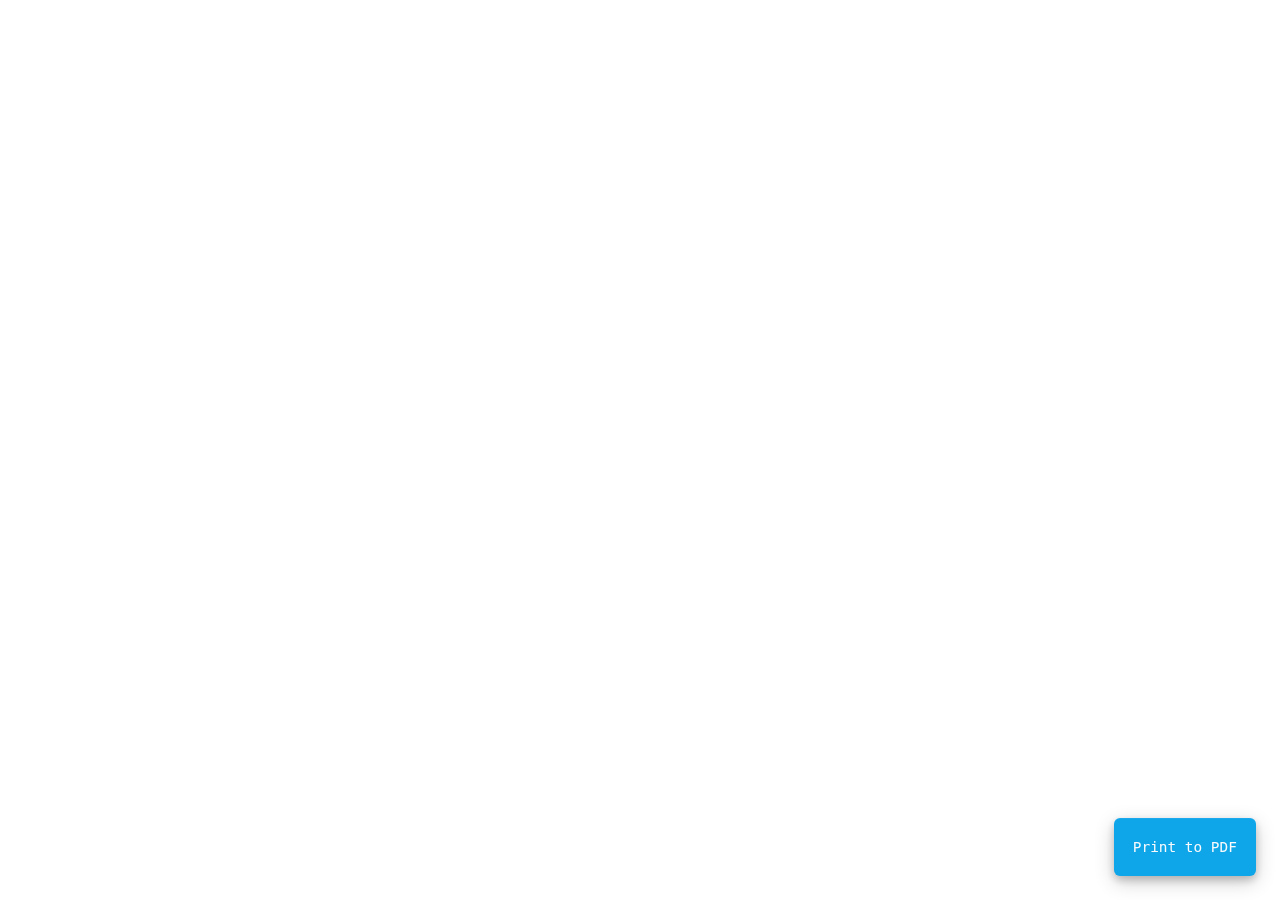
==== print.html @ cff609cf "moving labels" ====
<!DOCTYPE html>
<html>
<head>
   <title>Assignment Cover</title>
   <meta http-equiv="content-type" content="text/html; charset=utf-8">
   <meta name="viewport" content="width=device-width, initial-scale=1.0, maximum-scale=1.0, user-scalable=no">
   <meta name="HandheldFriendly" content="true">
   <meta name="description" content="ACover lets you print cover pages for school, college, or university assignments.">
   <meta name="author" content="ACover">
   <link rel="canonical" href="https://naeembolchhi.github.io/acover/">

   <link rel="apple-touch-icon" type="image/png" sizes="180x180" href="app/180.png">
   <link rel="icon" type="image/png" sizes="32x32" href="app/32.png">
   <link rel="icon" type="image/png" sizes="194x194" href="app/194.png">
   <link rel="icon" type="image/png" sizes="192x192" href="app/192.png">
   <link rel="icon" type="image/png" sizes="16x16" href="app/16.png">
   <link rel="image_src" type="image/png" sizes="256x256" href="app/256.png">
   <link rel="shortcut icon" type="image/x-icon" href="app/favicon.ico">
   <link rel="manifest" href="app/site.webmanifest">
   <link rel="mask-icon" href="app/safari.svg" color="#7398d9">
   <meta name="apple-mobile-web-app-title" content="ACover">
   <meta name="application-name" content="ACover">
   <meta name="theme-color" content="#070b0c">
   <meta name="darkreader-lock">

   <!-- <link rel="stylesheet" type="text/css" href="styles/fontasm.css"> -->
   <link rel="stylesheet" type="text/css" href="styles/cascadiacode.min.css">
   <!-- <link rel="stylesheet" type="text/css" href="styles/main.css"> -->
   <link rel="stylesheet" type="text/css" href="styles/print.min.css">

   <meta property="og:site_name" content="ACover">
   <meta property="og:title" content="ACover">
   <meta property="og:type" content="website">
   <meta property="og:url" content="https://naeembolchhi.github.io/acover/">
   <meta property="og:image" content="https://naeembolchhi.github.io/acover/app/ograph.png?20241122211704">
   <meta property="og:image:type" content="image/png">
   <meta property="og:image:width" content="1200">
   <meta property="og:image:height" content="1200">
   <meta property="og:image:alt" content="ACover Logo">
   <meta property="og:description" content="ACover lets you print cover pages for school, college, or university assignments.">

   <meta name="twitter:title" content="ACover">
   <meta name="twitter:image" content="https://naeembolchhi.github.io/acover/app/twitter.png?20241122211704">
   <meta name="twitter:card" content="summary_large_image">
</head>
<body>
    <content>
        <div>
            <span name="cc" title="Course Code"></span>
            <span name="cn" title="Course Name"></span>
        </div>
        <div>
            <span name="tn" title="Teacher Name"></span>
            <span name="tc" title="Teacher Short Code"></span>
        </div>
        <span name="td" title="Teacher Designation"></span>
        <span name="ah" title="Assignment Heading"></span>
        <div class="outline">
            <span name="at" title="Assignment Topic"></span>
        </div>
        <span name="sn" title="Student Name"></span>
        <span name="sc" title="Student Code"></span>
        <span name="si" title="Student ID No."></span>
        <span name="sr" title="Student Roll No."></span>
        <div>
            <span name="sb" title="Student Batch"></span>
            <span name="ss" title="Course Section"></span>
        </div>
        <span name="sd" title="Date of Submission"></span>
        <span name="dn" title="Department Name"></span>
        <span name="un" title="University Name"></span>
    </content>
    <span class="no-select" id="print">Print to PDF</span>
    <script type="text/javascript" src="scripts/getvar.min.js"></script>
    <script type="text/javascript" src="scripts/print.min.js"></script>
</body>
</html>
---- styles/main.css ----
* {
  scrollbar-width: thin !important;
  scrollbar-color: var(--accent-1) rgba(0, 0, 0, 0) !important;
}
*, *::before, *::after {
  box-sizing: inherit;
  outline: none;
  transition-duration: 0.1s;
  -webkit-tap-highlight-color: transparent;
}

*::-webkit-scrollbar {
  width: 7px !important;
  height: 7px !important;
}

*::-webkit-scrollbar-thumb {
  background: var(--accent-1) !important;
}

*::-webkit-scrollbar-track {
  background: rgba(0, 0, 0, 0) !important;
}

body,
html {
  height: 100%;
  width: 100%;
  line-height: 1.3;
}

html {
  --serif: "Times New Roman", serif;
  --mono: "Cascadia Code", monospace;
  font-family: var(--serif);
  font-size: 10px;
  box-sizing: border-box;
}
@media only screen and (max-width: 1280px) {
  html {
    font-size: 9.5px;
  }
}
@media only screen and (max-width: 1024px) {
  html {
    font-size: 9px;
  }
}
@media only screen and (max-width: 768px) {
  html {
    font-size: 8.5px;
  }
}
@media only screen and (max-width: 640px) {
  html {
    font-size: 8px;
  }
}
html, html.darkmode {
  --background-1: #0b1023;
  --background-2: #1e293b;
  --background-2h: #334155;
  --main-text: #f8fafc;
  --accent: #0ea5e9;
  --accent-h: #38bdf8;
  --accent-alt: #6467f2;
  --accent-alt-h: #8284f7;
  --success: #339933;
  --failure: #bb3333;
}

body {
  color: var(--main-text);
  fill: var(--main-text);
  background: var(--background-1);
  padding: 0;
  margin: 0;
  font-size: 1.8rem;
  display: flex;
  align-items: center;
  justify-content: center;
}

a {
  text-decoration: none;
  color: inherit;
}

input {
  font-family: var(--mono);
}

label {
  -webkit-touch-callout: none;
  -webkit-user-select: none;
  -moz-user-select: none;
  user-select: none;
}

content {
  display: flex;
  align-items: center;
  justify-content: space-between;
  flex-direction: column;
  gap: 2.5rem;
  height: 100%;
  width: 100%;
}
content input[type=submit] {
  display: none;
}
content form {
  padding: 2.5rem 2.5rem;
  width: 100%;
  display: flex;
  align-items: center;
  justify-content: center;
  flex-direction: column;
  gap: 4.25rem;
}
@media only screen and (max-width: 480px) {
  content form {
    gap: 3.75rem;
    height: calc(100svh - 8.5rem - 12.5rem - 5rem);
    justify-content: flex-start;
    overflow: auto;
  }
}
content form div {
  display: flex;
  flex-wrap: wrap;
  align-items: center;
  justify-content: center;
  gap: 2.75rem;
}
@media only screen and (max-width: 480px) {
  content form div {
    width: 100%;
    flex-direction: column;
  }
  content form div > i:has(> input[type=text]) {
    min-width: 100%;
  }
}
content form div:not(.combo) {
  width: 100%;
}
content form div.combo {
  flex: 1 0 auto;
  min-width: 18rem;
  max-width: 36rem;
  gap: 0;
  flex-wrap: nowrap;
  flex-direction: row-reverse;
}
@media only screen and (max-width: 480px) {
  content form div.combo > i:has(> input[type=text]) {
    min-width: unset;
    flex: 1 0 auto;
  }
}
@media only screen and (max-width: 480px) {
  content form div.combo {
    max-width: unset;
  }
}
content form i:has(> input[type=text]) {
  font-style: normal;
  position: relative;
  font-family: var(--mono);
  font-size: 1.6rem;
  background: transparent;
  border: 0;
  color: var(--main-text);
  background: var(--background-2);
  height: 4rem;
  padding: 0 1.5rem;
  box-shadow: inset 0 1px 0 0 rgba(255, 255, 255, 0.0509803922);
  border-radius: 6px;
  width: 1px;
  flex: 1 0 auto;
  min-width: 18rem;
  max-width: 36rem;
  border-left: 3px solid transparent;
}
content form i:has(> input[type=text]) input[type=text] {
  height: 100%;
  width: 100%;
  border: 0;
  color: inherit;
  background: transparent;
}
content form i:has(> input[type=text]) label {
  position: absolute;
  height: 100%;
  width: 100%;
  display: flex;
  align-items: center;
  left: 0;
  top: 0;
  padding: 0 1.5rem;
  opacity: 0.5;
  cursor: text;
}
content form i:has(> input[type=text]):focus-within label, content form i:has(> input[type=text]).keepabove label {
  height: unset;
  top: -2rem;
  font-size: 1.2rem;
  cursor: default;
}
content form i:has(> input[type=text]):hover, content form i:has(> input[type=text]):focus {
  background: var(--background-2h);
}
@media only screen and (max-width: 480px) {
  content form i:has(> input[type=text]) {
    max-width: unset;
  }
}
content form i:has(> input[type=text])[required] {
  border-color: var(--accent);
}
content form i:has(> input[type=text]):not([required]) {
  border-color: transparent;
}
content form #swap {
  display: flex;
  align-items: center;
  justify-content: center;
  padding: 0 1.5rem;
  height: 4rem;
  background: var(--accent);
  box-shadow: inset 0 1px 0 0 rgba(255, 255, 255, 0.0509803922);
  border-radius: 0 6px 6px 0;
  font-family: var(--mono);
}
content form #swap:hover, content form #swap:focus {
  cursor: pointer;
  background: var(--accent-h);
}
content form i:has(> #swaptarget) {
  border-radius: 6px 0 0 6px;
}

header {
  display: flex;
  align-items: center;
  justify-content: center;
  height: 8.5rem;
  padding: 2.5rem 2.5rem 0 2.5rem;
  width: 100%;
}
header #logo {
  display: flex;
  font-family: var(--serif);
  font-size: 5rem;
  font-weight: 700;
  cursor: pointer;
  fill: var(--accent);
}
header #logo:hover, header #logo:focus {
  fill: var(--accent-h);
}
header #logo:active {
  transform: scale(0.9);
}
header #logo svg {
  height: 1em;
  width: auto;
}

footer {
  display: flex;
  align-items: center;
  justify-content: center;
  flex-wrap: wrap;
  height: 8rem;
  width: 100%;
  margin: 0 auto;
  padding: 0 2.5rem 2.5rem 2.5rem;
  gap: 1.5rem;
}
@media only screen and (max-width: 480px) {
  footer {
    height: 15rem;
  }
}
footer #generate, footer #share {
  width: 1px;
  max-width: 36rem;
  flex: 1 0 auto;
  display: flex;
  align-items: center;
  justify-content: center;
  border: 0;
  height: 5.5rem;
  padding: 0 2rem;
  border-radius: 6px;
  box-shadow: inset 0 1px 0 0 rgba(255, 255, 255, 0.0509803922);
  cursor: pointer;
  color: var(--main-text);
  font-size: 1.6rem;
  font-family: var(--mono);
  font-weight: 700;
}
footer #generate:active, footer #share:active {
  transform: translateY(3px);
}
@media only screen and (max-width: 480px) {
  footer #generate, footer #share {
    max-width: unset;
    width: 100%;
  }
}
footer #generate {
  background: var(--accent);
}
footer #generate:hover, footer #generate:focus {
  background: var(--accent-h);
}
footer #share:not(.success):not(.failure) {
  background: var(--accent-alt);
}
footer #share:not(.success):not(.failure) > .pass, footer #share:not(.success):not(.failure) > .fail {
  display: none;
}
footer #share:not(.success):not(.failure):hover, footer #share:not(.success):not(.failure):focus {
  background: var(--accent-alt-h);
}
footer #share.success {
  background: var(--success);
}
footer #share.success > .general, footer #share.success > .fail {
  display: none;
}
footer #share.failure {
  background: var(--failure);
}
footer #share.failure > .pass, footer #share.failure > .general {
  display: none;
}/*# sourceMappingURL=main.css.map */
---- styles/print.min.css ----
*,::after,::before{box-sizing:border-box}.no-select{-webkit-touch-callout:none;-webkit-user-select:none;-moz-user-select:none;user-select:none}body,html{height:100%;width:100%;line-height:1.3}html{--serif:"Times New Roman",serif;--mono:"Cascadia Code",monospace;font-family:var(--serif);font-size:12px}body{color:#000;fill:#000;background:#fff;padding:0;margin:0;font-size:1.5rem;display:flex;align-items:center;justify-content:center}content{height:100%;width:100%;display:flex;align-items:center;justify-content:center;flex-direction:column;gap:1.6rem}@media only screen{content{max-height:141.4285714286svw;max-width:70.7070707071svh}}content div{display:flex;align-items:center;justify-content:center}content div.outline{border:1px solid rgba(0,0,0,.2);border-radius:6px;height:1px;min-height:5rem;padding:2.5rem 2.5rem;text-align:center;width:70%;max-width:70%}content div.outline:has(.none){display:none}content span{text-align:center}content span[name=ah],content span[name=cc],content span[name=cn]{font-weight:700;font-size:2.4rem}content span[name=cc]::after{content:":";padding-right:.8rem}content span[name=at],content span[name=dn],content span[name=sb],content span[name=sc],content span[name=sd],content span[name=si],content span[name=sn],content span[name=sr],content span[name=ss],content span[name=tc],content span[name=td],content span[name=tn],content span[name=un]{font-size:1.5rem}content span[name=tc]::before{content:"(";padding-left:.5rem}content span[name=tc]::after{content:")"}content span[name=sn]{font-size:1.8rem;font-weight:700}content span[name=sc]::before{content:"Code:";padding-right:.5rem}content span[name=si]::before{content:"ID No.:";padding-right:.5rem}content span[name=sr]::before{content:"Roll No.:";padding-right:.5rem}content span[name=sb]::before{content:"Batch:";padding-right:.5rem}content span[name=sb]::after{content:",";padding-right:.5rem}content span[name=ss]::before{content:"Section:";padding-right:.5rem}content span[name=sd]::before{content:"Date of Submission:";padding-right:.5rem}content span[name=ah],content span[name=sn]{margin-top:8rem}content span[name=sd]{margin:5rem 0}content span.none{display:none}#print{display:flex;align-items:center;justify-content:center;position:fixed;bottom:2rem;right:2rem;background:#0ea5e9;color:#f8fafc;font-family:"Cascadia Code",monospace;font-size:1.2rem;height:4.8rem;padding:0 1.6rem;border-radius:6px;cursor:pointer;box-shadow:inset 0 1px 0 0 rgba(255,255,255,.0509803922),0 4px 8px 0 rgba(0,0,0,.2),0 6px 20px 0 rgba(0,0,0,.19)}#print:focus,#print:hover{background:#38bdf8}#print:active{transform:translateY(3px)}@media print{#print{display:none}}.none{display:none}
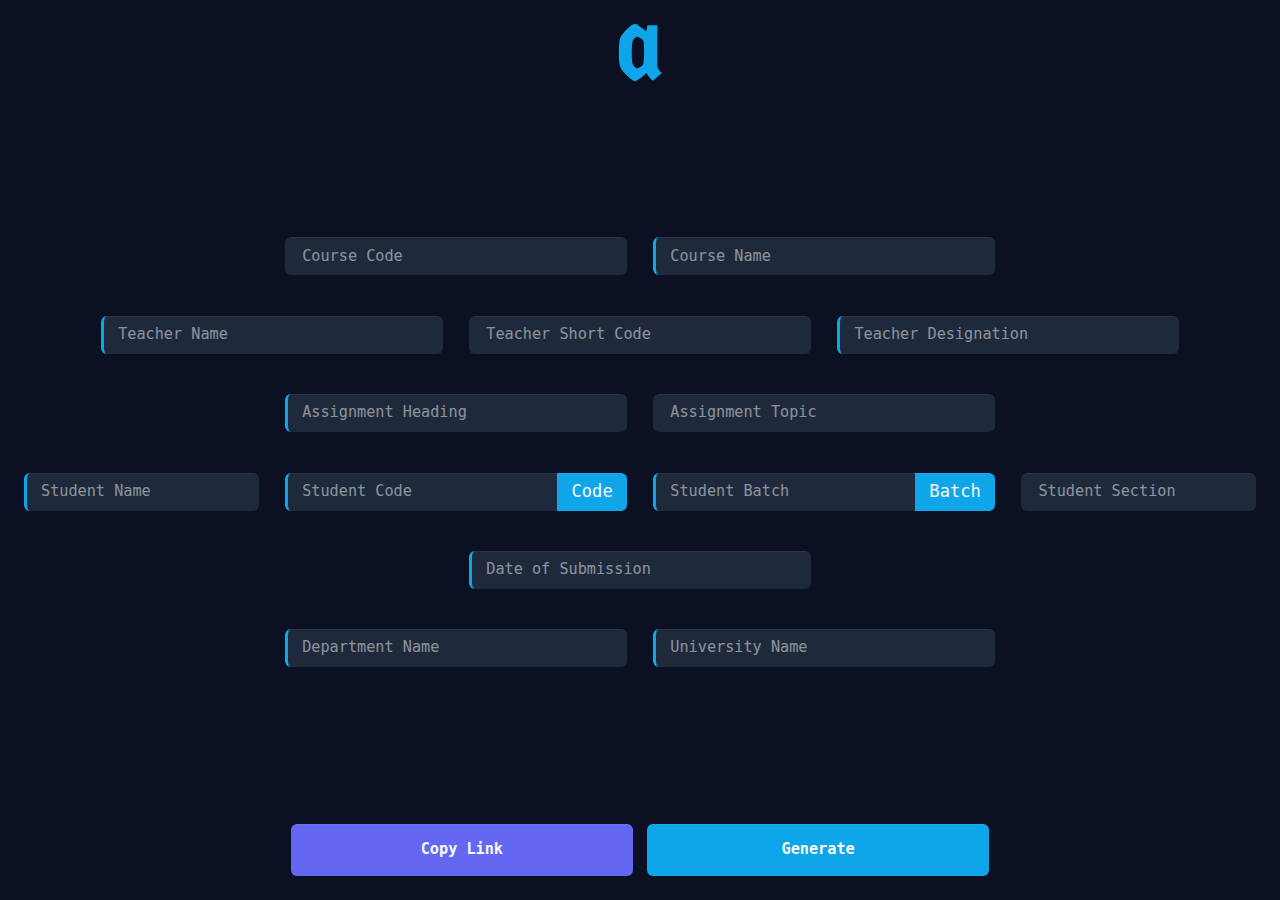
==== commit e52546c9: "bug fixes" ====
--- a/print.html
+++ b/print.html
@@ -1,5 +1,5 @@
 <!DOCTYPE html>
-<html>
+<html data-page="print">
 <head>
    <title>Assignment Cover</title>
    <meta http-equiv="content-type" content="text/html; charset=utf-8">
@@ -64,7 +64,8 @@
         <span name="sr" title="Student Roll No."></span>
         <div>
             <span name="sb" title="Student Batch"></span>
-            <span name="ss" title="Course Section"></span>
+            <span name="in" title="Student Intake"></span>
+            <span name="ss" title="Section"></span>
         </div>
         <span name="sd" title="Date of Submission"></span>
         <span name="dn" title="Department Name"></span>
--- a/styles/main.css
+++ b/styles/main.css
@@ -184,11 +184,13 @@
   border-left: 3px solid transparent;
 }
 content form i:has(> input[type=text]) input[type=text] {
+  position: relative;
   height: 100%;
   width: 100%;
   border: 0;
   color: inherit;
   background: transparent;
+  z-index: 1;
 }
 content form i:has(> input[type=text]) label {
   position: absolute;
@@ -200,6 +202,7 @@
   top: 0;
   padding: 0 1.5rem;
   opacity: 0.5;
+  z-index: 0;
   cursor: text;
 }
 content form i:has(> input[type=text]):focus-within label, content form i:has(> input[type=text]).keepabove label {
@@ -208,7 +211,7 @@
   font-size: 1.2rem;
   cursor: default;
 }
-content form i:has(> input[type=text]):hover, content form i:has(> input[type=text]):focus {
+content form i:has(> input[type=text]):has(input[type=text]:hover), content form i:has(> input[type=text]):has(input[type=text]:focus) {
   background: var(--background-2h);
 }
 @media only screen and (max-width: 480px) {
@@ -216,13 +219,10 @@
     max-width: unset;
   }
 }
-content form i:has(> input[type=text])[required] {
+content form i:has(> input[type=text]):has(input[required]) {
   border-color: var(--accent);
 }
-content form i:has(> input[type=text]):not([required]) {
-  border-color: transparent;
-}
-content form #swap {
+content form #swap1, content form #swap2 {
   display: flex;
   align-items: center;
   justify-content: center;
@@ -233,11 +233,11 @@
   border-radius: 0 6px 6px 0;
   font-family: var(--mono);
 }
-content form #swap:hover, content form #swap:focus {
+content form #swap1:hover, content form #swap1:focus, content form #swap2:hover, content form #swap2:focus {
   cursor: pointer;
   background: var(--accent-h);
 }
-content form i:has(> #swaptarget) {
+content form i:has(> #swaptarget1), content form i:has(> #swaptarget2) {
   border-radius: 6px 0 0 6px;
 }
 
@@ -252,7 +252,7 @@
 header #logo {
   display: flex;
   font-family: var(--serif);
-  font-size: 5rem;
+  font-size: 6rem;
   font-weight: 700;
   cursor: pointer;
   fill: var(--accent);
--- a/styles/print.min.css
+++ b/styles/print.min.css
@@ -1 +1 @@
-*,::after,::before{box-sizing:border-box}.no-select{-webkit-touch-callout:none;-webkit-user-select:none;-moz-user-select:none;user-select:none}body,html{height:100%;width:100%;line-height:1.3}html{--serif:"Times New Roman",serif;--mono:"Cascadia Code",monospace;font-family:var(--serif);font-size:12px}body{color:#000;fill:#000;background:#fff;padding:0;margin:0;font-size:1.5rem;display:flex;align-items:center;justify-content:center}content{height:100%;width:100%;display:flex;align-items:center;justify-content:center;flex-direction:column;gap:1.6rem}@media only screen{content{max-height:141.4285714286svw;max-width:70.7070707071svh}}content div{display:flex;align-items:center;justify-content:center}content div.outline{border:1px solid rgba(0,0,0,.2);border-radius:6px;height:1px;min-height:5rem;padding:2.5rem 2.5rem;text-align:center;width:70%;max-width:70%}content div.outline:has(.none){display:none}content span{text-align:center}content span[name=ah],content span[name=cc],content span[name=cn]{font-weight:700;font-size:2.4rem}content span[name=cc]::after{content:":";padding-right:.8rem}content span[name=at],content span[name=dn],content span[name=sb],content span[name=sc],content span[name=sd],content span[name=si],content span[name=sn],content span[name=sr],content span[name=ss],content span[name=tc],content span[name=td],content span[name=tn],content span[name=un]{font-size:1.5rem}content span[name=tc]::before{content:"(";padding-left:.5rem}content span[name=tc]::after{content:")"}content span[name=sn]{font-size:1.8rem;font-weight:700}content span[name=sc]::before{content:"Code:";padding-right:.5rem}content span[name=si]::before{content:"ID No.:";padding-right:.5rem}content span[name=sr]::before{content:"Roll No.:";padding-right:.5rem}content span[name=sb]::before{content:"Batch:";padding-right:.5rem}content span[name=sb]::after{content:",";padding-right:.5rem}content span[name=ss]::before{content:"Section:";padding-right:.5rem}content span[name=sd]::before{content:"Date of Submission:";padding-right:.5rem}content span[name=ah],content span[name=sn]{margin-top:8rem}content span[name=sd]{margin:5rem 0}content span.none{display:none}#print{display:flex;align-items:center;justify-content:center;position:fixed;bottom:2rem;right:2rem;background:#0ea5e9;color:#f8fafc;font-family:"Cascadia Code",monospace;font-size:1.2rem;height:4.8rem;padding:0 1.6rem;border-radius:6px;cursor:pointer;box-shadow:inset 0 1px 0 0 rgba(255,255,255,.0509803922),0 4px 8px 0 rgba(0,0,0,.2),0 6px 20px 0 rgba(0,0,0,.19)}#print:focus,#print:hover{background:#38bdf8}#print:active{transform:translateY(3px)}@media print{#print{display:none}}.none{display:none}+*,::after,::before{box-sizing:border-box}.no-select{-webkit-touch-callout:none;-webkit-user-select:none;-moz-user-select:none;user-select:none}body,html{height:100%;width:100%;line-height:1.3}html{--serif:"Times New Roman",serif;--mono:"Cascadia Code",monospace;font-family:var(--serif);font-size:12px}body{color:#000;fill:#000;background:#fff;padding:0;margin:0;font-size:1.5rem;display:flex;align-items:center;justify-content:center}content{height:100%;width:100%;display:flex;align-items:center;justify-content:center;flex-direction:column;gap:1.6rem}@media only screen{content{max-height:141.4285714286svw;max-width:70.7070707071svh}}content div{display:flex;align-items:center;justify-content:center}content div.outline{border:1px solid rgba(0,0,0,.2);border-radius:6px;height:1px;min-height:5rem;padding:2.5rem 2.5rem;text-align:center;width:70%;max-width:70%}content div.outline:has(.none){display:none}content span{text-align:center}content span[name=ah],content span[name=cc],content span[name=cn]{font-weight:700;font-size:2.4rem}content span[name=cc]::after{content:":";padding-right:.8rem}content span[name=at],content span[name=dn],content span[name=in],content span[name=sb],content span[name=sc],content span[name=sd],content span[name=si],content span[name=sn],content span[name=sr],content span[name=ss],content span[name=tc],content span[name=td],content span[name=tn],content span[name=un]{font-size:1.5rem}content span[name=tc]::before{content:"(";padding-left:.5rem}content span[name=tc]::after{content:")"}content span[name=sn]{font-size:1.8rem;font-weight:700}content span[name=sc]::before{content:"Code:";padding-right:.5rem}content span[name=si]::before{content:"ID No.:";padding-right:.5rem}content span[name=sr]::before{content:"Roll No.:";padding-right:.5rem}content span[name=sb]::before{content:"Batch:";padding-right:.5rem}content span[name=in]::before{content:"Intake:";padding-right:.5rem}content span[name=in]:has(+span[name=ss]:not(.none))::after,content span[name=sb]:has(+span[name=ss]:not(.none))::after{content:",";padding-right:.5rem}content span[name=ss]::before{content:"Section:";padding-right:.5rem}content span[name=sd]::before{content:"Date of Submission:";padding-right:.5rem}content span[name=ah],content span[name=sn]{margin-top:8rem}content span[name=sd]{margin:5rem 0}content span.none{display:none}#print{display:flex;align-items:center;justify-content:center;position:fixed;bottom:2rem;right:2rem;background:#0ea5e9;color:#f8fafc;font-family:"Cascadia Code",monospace;font-size:1.2rem;height:4.8rem;padding:0 1.6rem;border-radius:6px;cursor:pointer;box-shadow:inset 0 1px 0 0 rgba(255,255,255,.0509803922),0 4px 8px 0 rgba(0,0,0,.2),0 6px 20px 0 rgba(0,0,0,.19)}#print:focus,#print:hover{background:#38bdf8}#print:active{transform:translateY(3px)}@media print{#print{display:none}}.none{display:none}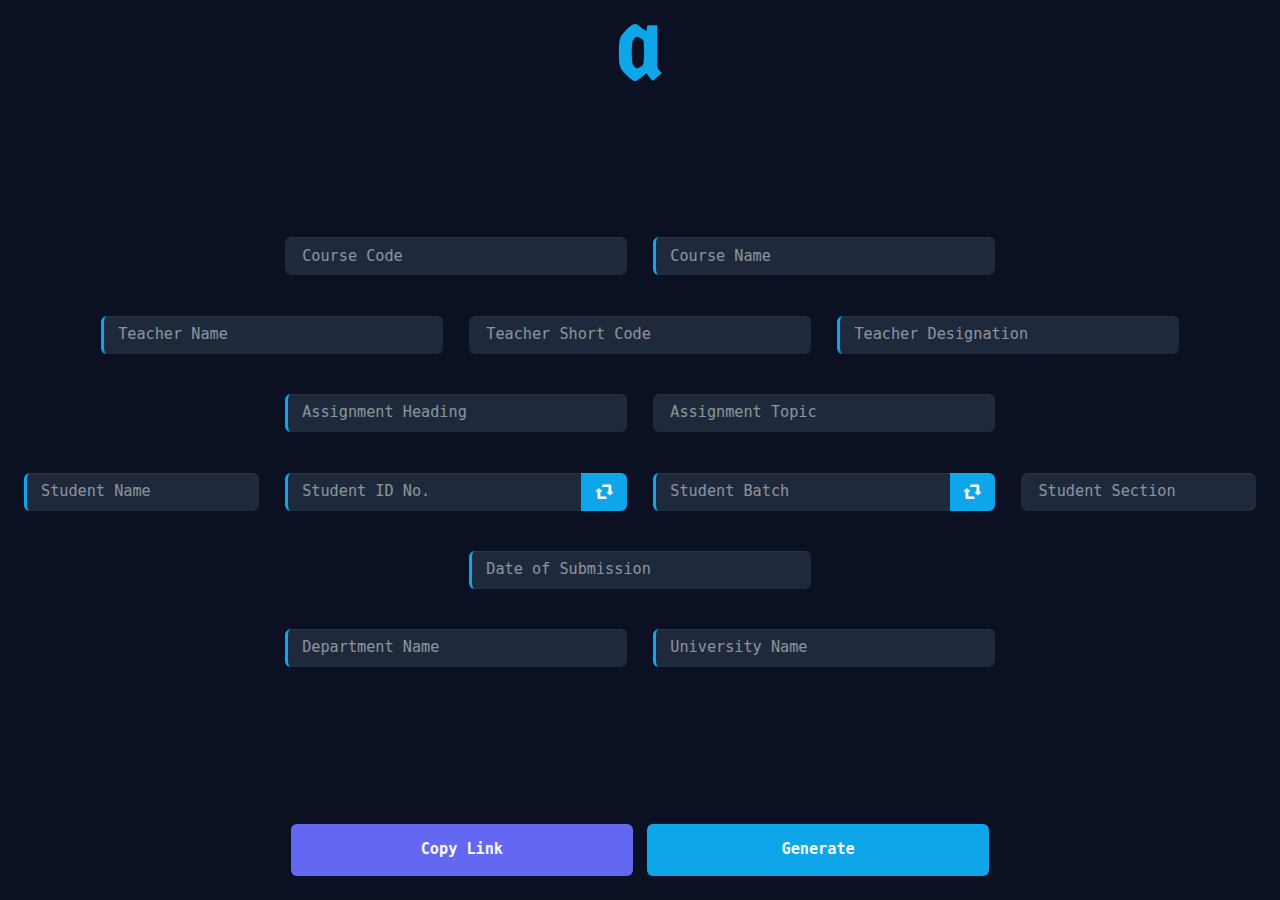
==== commit acb0539a: "updated logic" ====
--- a/print.html
+++ b/print.html
@@ -23,7 +23,8 @@
    <meta name="theme-color" content="#070b0c">
    <meta name="darkreader-lock">
 
-   <!-- <link rel="stylesheet" type="text/css" href="styles/fontasm.css"> -->
+   <!-- <link rel="stylesheet" type="text/css" href="styles/fontasm.min.css"> -->
+   <link rel="stylesheet" type="text/css" href="styles/ptserif.min.css">
    <link rel="stylesheet" type="text/css" href="styles/cascadiacode.min.css">
    <!-- <link rel="stylesheet" type="text/css" href="styles/main.css"> -->
    <link rel="stylesheet" type="text/css" href="styles/print.min.css">
--- a/styles/fontasm.min.css
+++ b/styles/fontasm.min.css
@@ -0,0 +1 @@
+@font-face{font-family:Fontasm;src:url(../fonts/fontasm.woff2?20250015013222) format("woff2"),url(../fonts/fontasm.woff?20250015013222) format("woff");font-weight:400;font-style:normal}.fa{display:inline-block;font:normal normal normal 1rem Fontasm;font-size:inherit;text-rendering:auto;-webkit-font-smoothing:antialiased;-moz-osx-font-smoothing:grayscale}.fa.fa-acover::before{content:"\e000"}.fa.fa-swap::before{content:"\e001"}--- a/styles/cascadiacode.min.css
+++ b/styles/cascadiacode.min.css
@@ -0,0 +1 @@
+@font-face{font-family:"Cascadia Code";font-style:normal;font-weight:400;font-stretch:100%;font-display:swap;src:url(../fonts/cascadiacode-400.woff2?20250012230616) format("woff2"),url(../fonts/cascadiacode-400.woff?20250012230616) format("woff");unicode-range:U+0460-052F,U+1C80-1C88,U+20B4,U+2DE0-2DFF,U+A640-A69F,U+FE2E-FE2F}@font-face{font-family:"Cascadia Code";font-style:normal;font-weight:400;font-stretch:100%;font-display:swap;src:url(../fonts/cascadiacode-400.woff2?20250012230616) format("woff2"),url(../fonts/cascadiacode-400.woff?20250012230616) format("woff");unicode-range:U+0301,U+0400-045F,U+0490-0491,U+04B0-04B1,U+2116}@font-face{font-family:"Cascadia Code";font-style:normal;font-weight:400;font-stretch:100%;font-display:swap;src:url(../fonts/cascadiacode-400.woff2?20250012230616) format("woff2"),url(../fonts/cascadiacode-400.woff?20250012230616) format("woff");unicode-range:U+0102-0103,U+0110-0111,U+0128-0129,U+0168-0169,U+01A0-01A1,U+01AF-01B0,U+1EA0-1EF9,U+20AB}@font-face{font-family:"Cascadia Code";font-style:normal;font-weight:400;font-stretch:100%;font-display:swap;src:url(../fonts/cascadiacode-400.woff2?20250012230616) format("woff2"),url(../fonts/cascadiacode-400.woff?20250012230616) format("woff");unicode-range:U+0100-02AF,U+1E00-1EFF,U+2020,U+20A0-20AB,U+20AD-20CF,U+2113,U+2C60-2C7F,U+A720-A7FF}@font-face{font-family:"Cascadia Code";font-style:normal;font-weight:400;font-stretch:100%;font-display:swap;src:url(../fonts/cascadiacode-400.woff2?20250012230616) format("woff2"),url(../fonts/cascadiacode-400.woff?20250012230616) format("woff");unicode-range:U+0000-00FF,U+0131,U+0152-0153,U+02BB-02BC,U+02C6,U+02DA,U+02DC,U+2000-206F,U+2074,U+20AC,U+2122,U+2191,U+2193,U+2212,U+2215,U+FEFF,U+FFFD}--- a/styles/main.css
+++ b/styles/main.css
@@ -30,7 +30,7 @@
 }
 
 html {
-  --serif: "Times New Roman", serif;
+  --serif: "PT Serif", "Times New Roman", serif;
   --mono: "Cascadia Code", monospace;
   font-family: var(--serif);
   font-size: 10px;
@@ -142,10 +142,10 @@
     min-width: 100%;
   }
 }
-content form div:not(.combo) {
-  width: 100%;
-}
-content form div.combo {
+content form div:not(.swapper) {
+  width: 100%;
+}
+content form div.swapper {
   flex: 1 0 auto;
   min-width: 18rem;
   max-width: 36rem;
@@ -154,13 +154,13 @@
   flex-direction: row-reverse;
 }
 @media only screen and (max-width: 480px) {
-  content form div.combo > i:has(> input[type=text]) {
+  content form div.swapper > i:has(> input[type=text]) {
     min-width: unset;
     flex: 1 0 auto;
   }
 }
 @media only screen and (max-width: 480px) {
-  content form div.combo {
+  content form div.swapper {
     max-width: unset;
   }
 }
@@ -222,7 +222,7 @@
 content form i:has(> input[type=text]):has(input[required]) {
   border-color: var(--accent);
 }
-content form #swap1, content form #swap2 {
+content form .swapper .swap {
   display: flex;
   align-items: center;
   justify-content: center;
@@ -233,12 +233,21 @@
   border-radius: 0 6px 6px 0;
   font-family: var(--mono);
 }
-content form #swap1:hover, content form #swap1:focus, content form #swap2:hover, content form #swap2:focus {
+content form .swapper .swap > i {
+  line-height: 1;
+}
+content form .swapper .swap:hover, content form .swapper .swap:focus {
   cursor: pointer;
   background: var(--accent-h);
 }
-content form i:has(> #swaptarget1), content form i:has(> #swaptarget2) {
+content form .swapper .swap:active > i {
+  transform: scale(0.65) !important;
+}
+content form .swapper i:has(> .swaptarget) {
   border-radius: 6px 0 0 6px;
+}
+content form .swapper i:has(> .swaptarget):not(.visible) {
+  display: none;
 }
 
 header {
--- a/styles/print.min.css
+++ b/styles/print.min.css
@@ -1 +1 @@
-*,::after,::before{box-sizing:border-box}.no-select{-webkit-touch-callout:none;-webkit-user-select:none;-moz-user-select:none;user-select:none}body,html{height:100%;width:100%;line-height:1.3}html{--serif:"Times New Roman",serif;--mono:"Cascadia Code",monospace;font-family:var(--serif);font-size:12px}body{color:#000;fill:#000;background:#fff;padding:0;margin:0;font-size:1.5rem;display:flex;align-items:center;justify-content:center}content{height:100%;width:100%;display:flex;align-items:center;justify-content:center;flex-direction:column;gap:1.6rem}@media only screen{content{max-height:141.4285714286svw;max-width:70.7070707071svh}}content div{display:flex;align-items:center;justify-content:center}content div.outline{border:1px solid rgba(0,0,0,.2);border-radius:6px;height:1px;min-height:5rem;padding:2.5rem 2.5rem;text-align:center;width:70%;max-width:70%}content div.outline:has(.none){display:none}content span{text-align:center}content span[name=ah],content span[name=cc],content span[name=cn]{font-weight:700;font-size:2.4rem}content span[name=cc]::after{content:":";padding-right:.8rem}content span[name=at],content span[name=dn],content span[name=in],content span[name=sb],content span[name=sc],content span[name=sd],content span[name=si],content span[name=sn],content span[name=sr],content span[name=ss],content span[name=tc],content span[name=td],content span[name=tn],content span[name=un]{font-size:1.5rem}content span[name=tc]::before{content:"(";padding-left:.5rem}content span[name=tc]::after{content:")"}content span[name=sn]{font-size:1.8rem;font-weight:700}content span[name=sc]::before{content:"Code:";padding-right:.5rem}content span[name=si]::before{content:"ID No.:";padding-right:.5rem}content span[name=sr]::before{content:"Roll No.:";padding-right:.5rem}content span[name=sb]::before{content:"Batch:";padding-right:.5rem}content span[name=in]::before{content:"Intake:";padding-right:.5rem}content span[name=in]:has(+span[name=ss]:not(.none))::after,content span[name=sb]:has(+span[name=ss]:not(.none))::after{content:",";padding-right:.5rem}content span[name=ss]::before{content:"Section:";padding-right:.5rem}content span[name=sd]::before{content:"Date of Submission:";padding-right:.5rem}content span[name=ah],content span[name=sn]{margin-top:8rem}content span[name=sd]{margin:5rem 0}content span.none{display:none}#print{display:flex;align-items:center;justify-content:center;position:fixed;bottom:2rem;right:2rem;background:#0ea5e9;color:#f8fafc;font-family:"Cascadia Code",monospace;font-size:1.2rem;height:4.8rem;padding:0 1.6rem;border-radius:6px;cursor:pointer;box-shadow:inset 0 1px 0 0 rgba(255,255,255,.0509803922),0 4px 8px 0 rgba(0,0,0,.2),0 6px 20px 0 rgba(0,0,0,.19)}#print:focus,#print:hover{background:#38bdf8}#print:active{transform:translateY(3px)}@media print{#print{display:none}}.none{display:none}+*,::after,::before{box-sizing:border-box}.no-select{-webkit-touch-callout:none;-webkit-user-select:none;-moz-user-select:none;user-select:none}body,html{height:100%;width:100%;line-height:1.3}html{--serif:"FreeSerifLinguist","Times New Roman",serif;--mono:"Cascadia Code",monospace;font-family:var(--serif);font-size:12px}body{color:#000;fill:#000;background:#fff;padding:0;margin:0;font-size:1.5rem;display:flex;align-items:center;justify-content:center}content{height:100%;width:100%;display:flex;align-items:center;justify-content:center;flex-direction:column;gap:1.6rem}@media only screen{content{max-height:141.4285714286svw;max-width:70.7070707071svh}}content div{display:flex;align-items:center;justify-content:center}content div.outline{border:1px solid rgba(0,0,0,.2);border-radius:6px;height:1px;min-height:5rem;padding:2.5rem 2.5rem;text-align:center;width:70%;max-width:70%}content div.outline:has(.none){display:none}content span{text-align:center}content span[name=ah],content span[name=cc],content span[name=cn]{font-weight:700;font-size:2.4rem}content span[name=cc]::after{content:":";padding-right:.8rem}content span[name=at],content span[name=dn],content span[name=in],content span[name=sb],content span[name=sc],content span[name=sd],content span[name=si],content span[name=sn],content span[name=sr],content span[name=ss],content span[name=tc],content span[name=td],content span[name=tn],content span[name=un]{font-size:1.5rem}content span[name=tc]::before{content:"(";padding-left:.5rem}content span[name=tc]::after{content:")"}content span[name=sn]{font-size:1.8rem;font-weight:700}content span[name=sc]::before{content:"Code:";padding-right:.5rem}content span[name=si]::before{content:"ID No.:";padding-right:.5rem}content span[name=sr]::before{content:"Roll No.:";padding-right:.5rem}content span[name=sb]::before{content:"Batch:";padding-right:.5rem}content span[name=in]::before{content:"Intake:";padding-right:.5rem}content span[name=sb]:has(+span+span[name=ss]:not(.none))::after{content:",";padding-right:.5rem}content span[name=in]:has(+span[name=ss]:not(.none))::after{content:",";padding-right:.5rem}content span[name=ss]::before{content:"Section:";padding-right:.5rem}content span[name=sd]::before{content:"Date of Submission:";padding-right:.5rem}content span[name=ah],content span[name=sn]{margin-top:8rem}content span[name=sd]{margin:5rem 0}content span.none{display:none}#print{display:flex;align-items:center;justify-content:center;position:fixed;bottom:2rem;right:2rem;background:#0ea5e9;color:#f8fafc;font-family:"Cascadia Code",monospace;font-size:1.2rem;height:4.8rem;padding:0 1.6rem;border-radius:6px;cursor:pointer;box-shadow:inset 0 1px 0 0 rgba(255,255,255,.0509803922),0 4px 8px 0 rgba(0,0,0,.2),0 6px 20px 0 rgba(0,0,0,.19)}#print:focus,#print:hover{background:#38bdf8}#print:active{transform:translateY(3px)}@media print{#print{display:none}}.none{display:none}